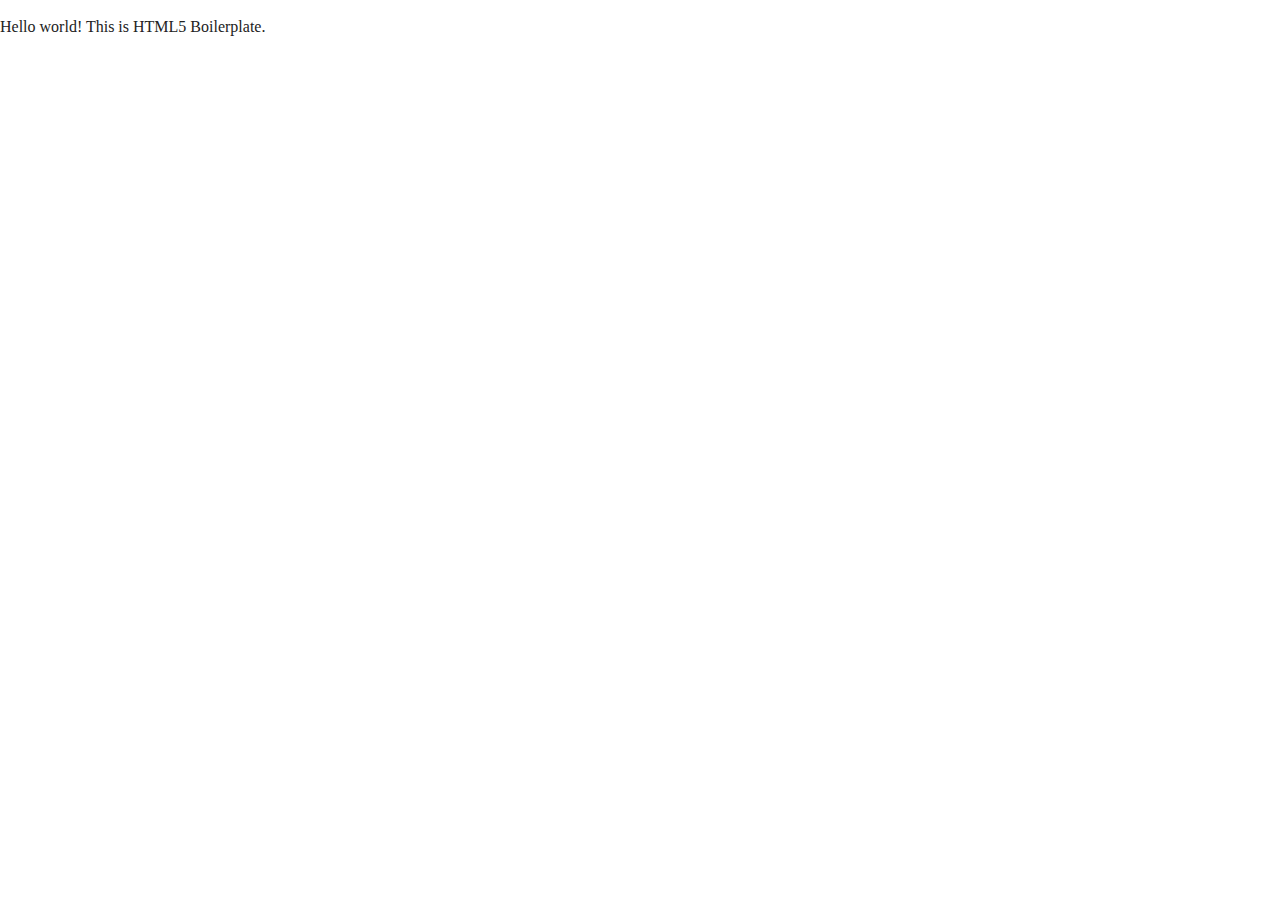
==== about/index.html @ 9012d875 "mobile/unplugged-homepage-mobile.psd" ====
<!doctype html>
<html class="no-js" lang="">

<head>
  <meta charset="utf-8">
  <title></title>
  <meta name="description" content="">
  <meta name="viewport" content="width=device-width, initial-scale=1">

  <meta property="og:title" content="">
  <meta property="og:type" content="">
  <meta property="og:url" content="">
  <meta property="og:image" content="">

  <link rel="manifest" href="../site.webmanifest">
  <link rel="apple-touch-icon" href="../icon.png">
  <!-- Place favicon.ico in the root directory -->

  <link rel="stylesheet" href="../css/normalize.css">
  <link rel="stylesheet" href="../css/main.css">

  <meta name="theme-color" content="#fafafa">
</head>

<body>

  <!-- Add your site or application content here -->
  <p>Hello world! This is HTML5 Boilerplate.</p>
  <script src="../js/vendor/modernizr-3.11.2.min.js"></script>
  <script src="https://code.jquery.com/jquery-3.3.1.min.js" integrity="sha256-FgpCb/KJQlLNfOu91ta32o/NMZxltwRo8QtmkMRdAu8=" crossorigin="anonymous"></script>
  <script src="../js/plugins.js"></script>
  <script src="../js/main.js"></script>

  <!-- Google Analytics: change UA-XXXXX-Y to be your site's ID. -->
  <script>
    window.ga = function () { ga.q.push(arguments) }; ga.q = []; ga.l = +new Date;
    ga('create', 'UA-XXXXX-Y', 'auto'); ga('set', 'anonymizeIp', true); ga('set', 'transport', 'beacon'); ga('send', 'pageview')
  </script>
  <script src="https://www.google-analytics.com/analytics.js" async></script>
</body>

</html>
---- css/main.css ----
/*! HTML5 Boilerplate v8.0.0 | MIT License | https://html5boilerplate.com/ */

/* main.css 2.1.0 | MIT License | https://github.com/h5bp/main.css#readme */
/*
 * What follows is the result of much research on cross-browser styling.
 * Credit left inline and big thanks to Nicolas Gallagher, Jonathan Neal,
 * Kroc Camen, and the H5BP dev community and team.
 */

/* ==========================================================================
   Base styles: opinionated defaults
   ========================================================================== */

html {
  color: #222;
  font-size: 1em;
  line-height: 1.4;
}

/*
 * Remove text-shadow in selection highlight:
 * https://twitter.com/miketaylr/status/12228805301
 *
 * Vendor-prefixed and regular ::selection selectors cannot be combined:
 * https://stackoverflow.com/a/16982510/7133471
 *
 * Customize the background color to match your design.
 */

::-moz-selection {
  background: #b3d4fc;
  text-shadow: none;
}

::selection {
  background: #b3d4fc;
  text-shadow: none;
}

/*
 * A better looking default horizontal rule
 */

hr {
  display: block;
  height: 1px;
  border: 0;
  border-top: 1px solid #ccc;
  margin: 1em 0;
  padding: 0;
}

/*
 * Remove the gap between audio, canvas, iframes,
 * images, videos and the bottom of their containers:
 * https://github.com/h5bp/html5-boilerplate/issues/440
 */

audio,
canvas,
iframe,
img,
svg,
video {
  vertical-align: middle;
}

/*
 * Remove default fieldset styles.
 */

fieldset {
  border: 0;
  margin: 0;
  padding: 0;
}

/*
 * Allow only vertical resizing of textareas.
 */

textarea {
  resize: vertical;
}

/* ==========================================================================
   Author's custom styles
   ========================================================================== */

/* ==========================================================================
   Helper classes
   ========================================================================== */

/*
 * Hide visually and from screen readers
 */

.hidden,
[hidden] {
  display: none !important;
}

/*
 * Hide only visually, but have it available for screen readers:
 * https://snook.ca/archives/html_and_css/hiding-content-for-accessibility
 *
 * 1. For long content, line feeds are not interpreted as spaces and small width
 *    causes content to wrap 1 word per line:
 *    https://medium.com/@jessebeach/beware-smushed-off-screen-accessible-text-5952a4c2cbfe
 */

.sr-only {
  border: 0;
  clip: rect(0, 0, 0, 0);
  height: 1px;
  margin: -1px;
  overflow: hidden;
  padding: 0;
  position: absolute;
  white-space: nowrap;
  width: 1px;
  /* 1 */
}

/*
 * Extends the .sr-only class to allow the element
 * to be focusable when navigated to via the keyboard:
 * https://www.drupal.org/node/897638
 */

.sr-only.focusable:active,
.sr-only.focusable:focus {
  clip: auto;
  height: auto;
  margin: 0;
  overflow: visible;
  position: static;
  white-space: inherit;
  width: auto;
}

/*
 * Hide visually and from screen readers, but maintain layout
 */

.invisible {
  visibility: hidden;
}

/*
 * Clearfix: contain floats
 *
 * For modern browsers
 * 1. The space content is one way to avoid an Opera bug when the
 *    `contenteditable` attribute is included anywhere else in the document.
 *    Otherwise it causes space to appear at the top and bottom of elements
 *    that receive the `clearfix` class.
 * 2. The use of `table` rather than `block` is only necessary if using
 *    `:before` to contain the top-margins of child elements.
 */

.clearfix::before,
.clearfix::after {
  content: " ";
  display: table;
}

.clearfix::after {
  clear: both;
}

/* ==========================================================================
   EXAMPLE Media Queries for Responsive Design.
   These examples override the primary ('mobile first') styles.
   Modify as content requires.
   ========================================================================== */

@media only screen and (min-width: 35em) {
  /* Style adjustments for viewports that meet the condition */
}

@media print,
  (-webkit-min-device-pixel-ratio: 1.25),
  (min-resolution: 1.25dppx),
  (min-resolution: 120dpi) {
  /* Style adjustments for high resolution devices */
}

/* ==========================================================================
   Print styles.
   Inlined to avoid the additional HTTP request:
   https://www.phpied.com/delay-loading-your-print-css/
   ========================================================================== */

@media print {
  *,
  *::before,
  *::after {
    background: #fff !important;
    color: #000 !important;
    /* Black prints faster */
    box-shadow: none !important;
    text-shadow: none !important;
  }

  a,
  a:visited {
    text-decoration: underline;
  }

  a[href]::after {
    content: " (" attr(href) ")";
  }

  abbr[title]::after {
    content: " (" attr(title) ")";
  }

  /*
   * Don't show links that are fragment identifiers,
   * or use the `javascript:` pseudo protocol
   */
  a[href^="#"]::after,
  a[href^="javascript:"]::after {
    content: "";
  }

  pre {
    white-space: pre-wrap !important;
  }

  pre,
  blockquote {
    border: 1px solid #999;
    page-break-inside: avoid;
  }

  /*
   * Printing Tables:
   * https://web.archive.org/web/20180815150934/http://css-discuss.incutio.com/wiki/Printing_Tables
   */
  thead {
    display: table-header-group;
  }

  tr,
  img {
    page-break-inside: avoid;
  }

  p,
  h2,
  h3 {
    orphans: 3;
    widows: 3;
  }

  h2,
  h3 {
    page-break-after: avoid;
  }
}
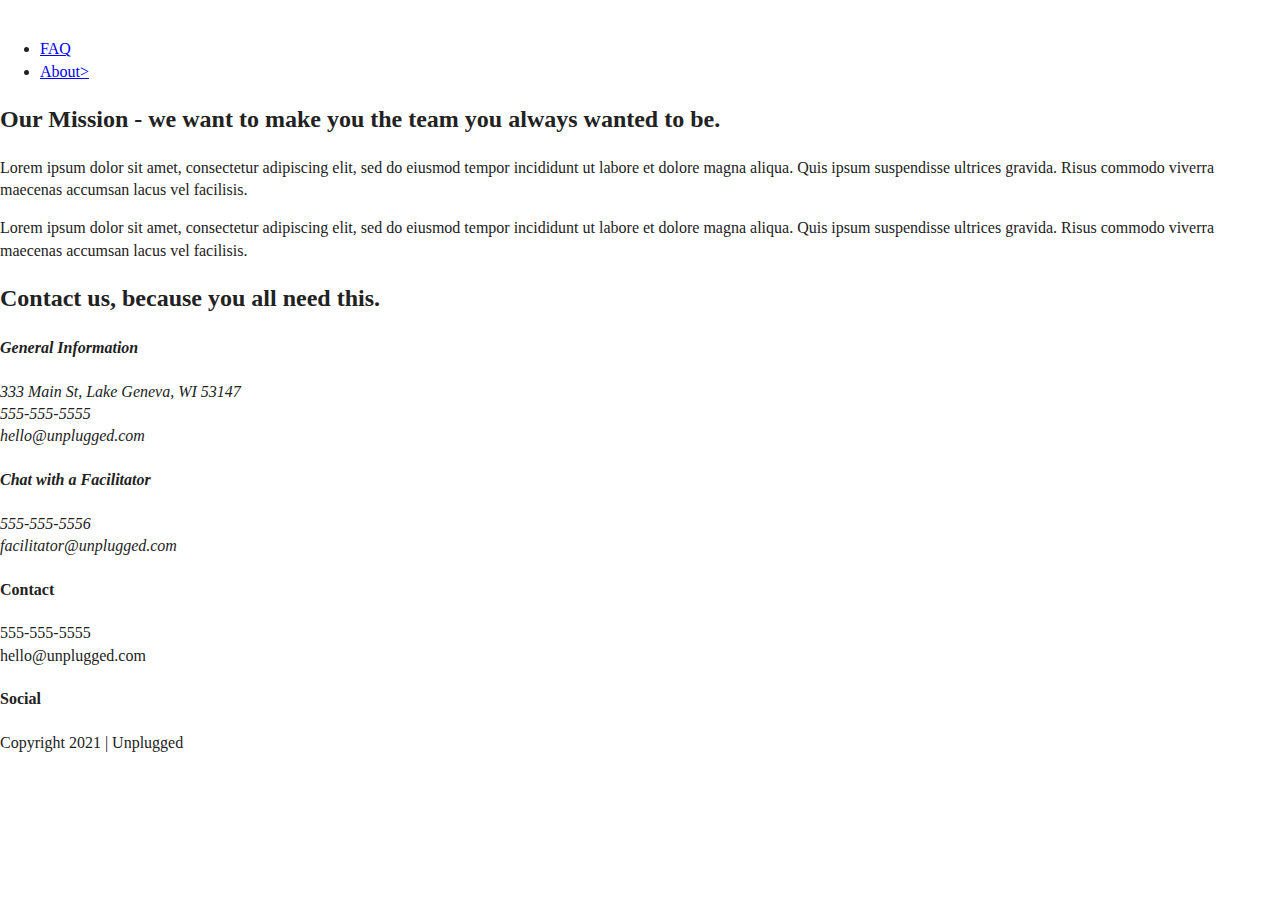
==== commit fdac01d3: "modiifed about/index.html" ====
--- a/about/index.html
+++ b/about/index.html
@@ -21,11 +21,110 @@
 
   <meta name="theme-color" content="#fafafa">
 </head>
-
 <body>
 
+<header>
+  <div class="content wrapper">
+    <a href="#">
+      <img src="" atl="unplugged logo"></a>
+    <div class="header-divider"></div>
+    <div>
+    <nav>
+      <ul>
+        <li><a href="../faq/index.html" target="_blank">FAQ</a></li>
+        <li><a href="../index.html" target="_blank">About></a></li>
+      </ul>
+    </nav> 
+  </div>
+</header>
+<main>
+  <section class="mission">
+    <div class="content-wrapper">
+      <h2>Our Mission - we want to make you the team you always wanted to be.</h2>
+      <div class="mission-content">
+        <p>
+          Lorem ipsum dolor sit amet, consectetur adipiscing elit, sed do eiusmod tempor incididunt ut labore et
+          dolore magna aliqua. Quis ipsum suspendisse ultrices gravida. Risus commodo viverra maecenas accumsan lacus
+          vel facilisis.
+        </p>
+        <p>
+          Lorem ipsum dolor sit amet, consectetur adipiscing elit, sed do eiusmod tempor incididunt ut labore et
+          dolore magna aliqua. Quis ipsum suspendisse ultrices gravida. Risus commodo viverra maecenas accumsan lacus
+          vel facilisis.
+        </p>
+      </div>
+    </div> <!-- mission content wrapper ends -->
+  </section> 
+
+<aside>
+  <section class="map">
+    <figure>
+    </figure>
+  </section>
+  <section class="contact-section">
+    <div class="content-wrapper">
+      <h2>Contact us, because you all need this.</h2>
+      <address class="contact-content">
+        <div>
+          <h4>General Information</h4>
+          <p>
+            333 Main St, Lake Geneva, WI 53147<br>
+            555-555-5555<br>
+            hello@unplugged.com
+          </p>
+        </div>
+        <div>
+          <h4>Chat with a Facilitator</h4>
+          <p>
+            555-555-5556<br>
+            facilitator@unplugged.com
+          </p>
+        </div>
+      </address> <!-- contact-content div ends -->
+    </div> <!-- contact content wrapper ends -->
+  </section>
+</main> <!-- main wrapper -->
+
+<footer>
+  
+  <div class="footer-content">
+      <div class="contact">
+        <h4>Contact</h4>
+        <p>555-555-5555<br>
+        hello@unplugged.com
+      </p>
+      </address>
+      
+      <div class="social">
+        <h4>Social</h4>
+        <div class="social-icons">
+          <p>
+            <a href="https://www.facebook.com/skillcrush" target="_blank"></a>
+          </p>
+          <p>
+            <a href="https://www.twitter.com/skillcrush" target="_blank"></a>
+          </p>
+          <p>
+            <a href="https://www.instagram.com/skillcrush" target="_blank"></a>
+          </p>
+
+        </div>
+          </div>
+        </div>
+      </div>
+          <div class="copyright">
+            <p>Copyright 2021 | Unplugged</p>
+            </div>
+           </footer>
+
+
+
+  <!-- Add your site or application content here>
+  
+  
+  
+
   <!-- Add your site or application content here -->
-  <p>Hello world! This is HTML5 Boilerplate.</p>
   <script src="../js/vendor/modernizr-3.11.2.min.js"></script>
   <script src="https://code.jquery.com/jquery-3.3.1.min.js" integrity="sha256-FgpCb/KJQlLNfOu91ta32o/NMZxltwRo8QtmkMRdAu8=" crossorigin="anonymous"></script>
   <script src="../js/plugins.js"></script>
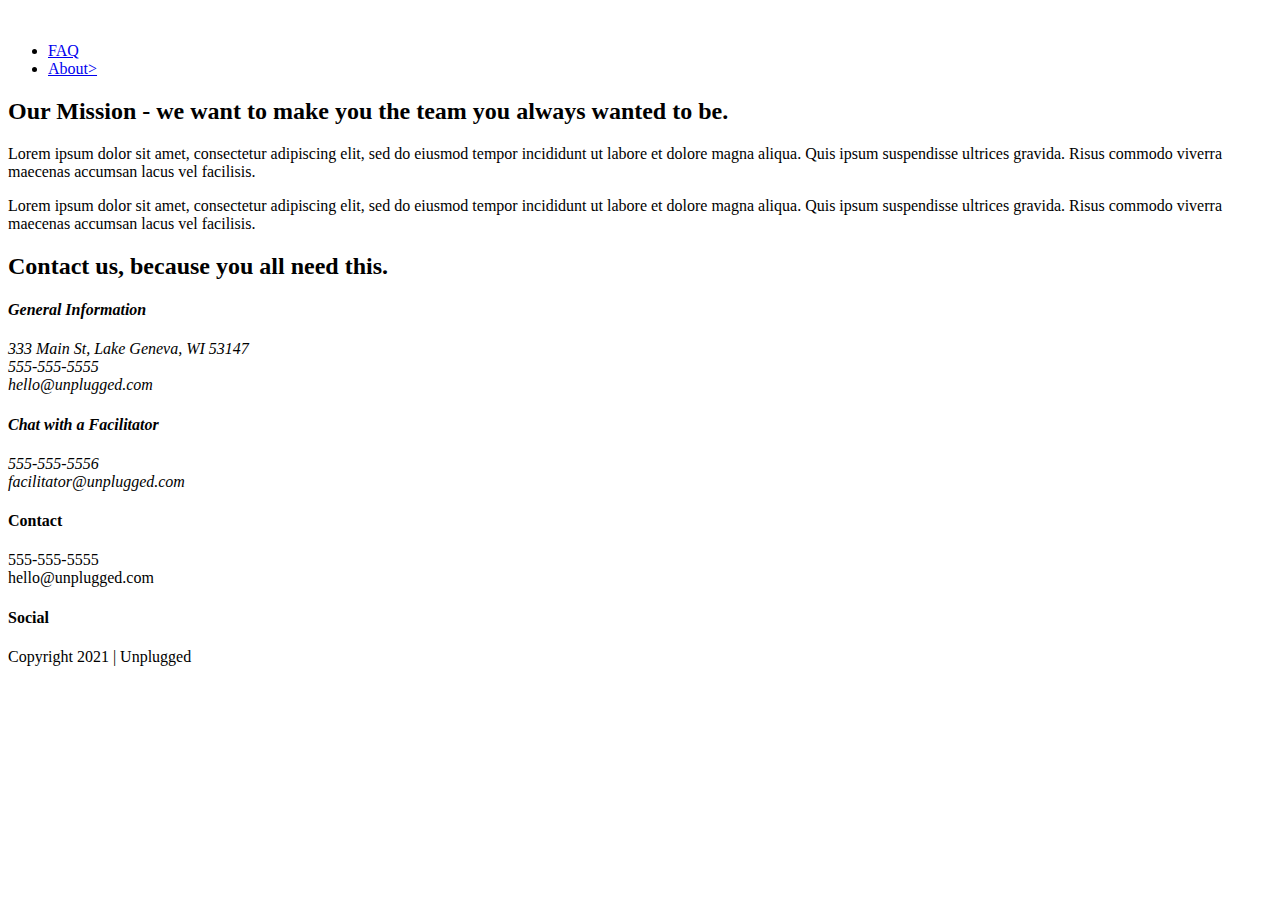
==== commit efa8ff48: "modified index.html" ====
--- a/about/index.html
+++ b/about/index.html
@@ -16,8 +16,9 @@
   <link rel="apple-touch-icon" href="../icon.png">
   <!-- Place favicon.ico in the root directory -->
 
-  <link rel="stylesheet" href="../css/normalize.css">
-  <link rel="stylesheet" href="../css/main.css">
+  <link rel="stylesheet" href="../css/normalize.css" type="css/normalize.css" text="css/normalize.css" >
+  <link rel="stylesheet" href="../css/main.css" type="css/main.css" text="css/main.css">
+  <link href="https://fonts.googleapis.com/css?family=Open+Sans:400,700|Poppins:500,700" rel="stylesheet">
 
   <meta name="theme-color" content="#fafafa">
 </head>
--- a/css/main.css
+++ b/css/main.css
@@ -86,6 +86,245 @@
 /* ==========================================================================
    Author's custom styles
    ========================================================================== */
+*/
+/* General Styles */
+
+html {
+  font-size: 16px;
+}
+   
+body {
+  font-family: 'Open Sans', sans-serif;
+  font-size: 1em;
+  text-align: left;
+} 
+   
+ul,
+ol {
+  list-style-type: none;
+} 
+  
+a {
+  color: #e2e3ed;
+  text-decoration: none;
+}
+
+h2 {
+  font-family: 'Poppins', sans-serif;
+  font-size: 1.875;
+}
+  
+h3,
+h4 {
+  font-family: 'Poppins', sans-serif;
+  font-size: 1.25em;
+  margin: 20px 0;
+}
+
+p {
+  font-size: .875;
+  line-height: 1.285em;
+}
+
+img {
+
+}
+
+figure {
+
+}
+
+address {
+  font-style: normal;
+}
+
+.content-wrapper {
+    width: 90%;
+    margin: 50px 0;
+  }
+
+/*=============Base Header-footer styles===================================*/
+
+  header,
+  footer {
+    display: flex;
+    justify-content: center;
+    align-items: center;
+    flex-flow: row wrap;
+}
+
+header {
+  padding: 15px 0;
+}
+
+header .content-wrapper {
+   display: flex;
+   justify-content: center;
+   align-items: center;
+   flex-flow: row wrap;
+   width: 55%;
+   margin: 0;
+}
+.header-divider {
+  width: 100%;
+  height: 1px;
+  margin: 10px 0 20px 0;
+}
+
+header nav {
+  display: flex;
+  justify-content: space-around;
+  align-items: center;
+  flex-flow: row wrap;
+  width: 60%;
+}
+header nav ul {
+  display: flex;
+  justify-content: space-around;
+  width: 100%;
+}
+
+footer {
+  flex-direction: column;
+}
+
+footer p {
+  margin: 0;
+}
+
+footer .content-wrapper {
+  width: 55%;
+  margin: 50px 0;
+}
+
+footer .contact {
+  margin-bottom: 50px;
+}
+
+footer .social-icons {
+  display: flex;
+  justify-content: space-around;
+  align-items: center;
+}
+
+footer .social-icons p {
+  display: flex;
+  justify-content: space-around;
+  align-items: center;
+}
+footer .copyright {
+  margin: 20px 0;
+}
+
+
+/*================Mobile Style Homepage======================================*/
+
+.hero-area {
+  display: flex;
+  justify-content: center;
+  flex-flow: row wrap;
+}
+
+/*Aside*/
+
+aside {
+  display: flex;
+  justify-content: center;
+  align-items: center;
+  flex-flow: row wrap;
+}
+/* Features */
+
+.features {
+  display: flex;
+  justify-content: center;
+  flex-flow: row wrap;
+}
+
+.features h2 {
+  margin-bottom: 60px;
+}
+
+.features article {
+  width: 63%;
+  margin: 30px 0;
+}
+
+.features .features-items {
+  display: flex;
+  justify-content: center;
+  flex-flow: row wrap;
+}
+
+.features p {
+  margin: 0;
+}
+
+/* Reviews */
+
+.reviews {
+  display: flex;
+  justify-content: center;
+  flex-flow: row wrap;
+}
+
+.reviews h2 {
+  margin-bottom: 40px;
+}
+
+.reviews h3 {
+  width: 55%;
+  margin: 20px 0;
+}
+
+/* ==========================================================================
+   About Page
+   ========================================================================== */
+
+.mission {
+  display: flex;
+  justify-content: center;
+  align-items: center;
+  flex-flow: row wrap;
+}
+
+.contact-section {
+  display: flex;
+  justify-content: center;
+  align-items: center;
+  flex-flow: row wrap;
+}
+
+.contact-content p {
+  margin: 0;
+}
+
+/* ==========================================================================
+   FAQ Page
+   ========================================================================== */
+
+.faq {
+  display: flex;
+  justify-content: center;
+  align-items: center;
+  flex-flow: row wrap;
+}
+
+.faq .content-wrapper {
+  margin: 50px 0 0 0;
+  display: flex;
+  justify-content: center;
+  align-items: center;
+  flex-flow: row wrap;
+}
+
+.faq h2 {
+  margin-bottom: 40px;
+}
+
+.faq-content {
+  margin-bottom: 50px;
+}
 
 /* ==========================================================================
    Helper classes
@@ -175,9 +414,194 @@
    Modify as content requires.
    ========================================================================== */
 
-@media only screen and (min-width: 35em) {
-  /* Style adjustments for viewports that meet the condition */
-}
+@media only screen and (min-width: 768px) {
+  /* Tablet styles here */
+}
+
+ /* General styles */
+ .content-wrapper {
+  max-width: 640px;
+  margin: 100px 0;
+}
+
+/* Header */
+header {
+  justify-content: space-around;
+  padding: 33px 0;
+}
+
+header .content-wrapper {
+  width: 100%;
+  justify-content: space-between;
+}
+
+header nav {
+  width: 20%;
+}
+
+header nav ul {
+  justify-content: space-between;
+}
+
+.header-divider {
+  display: none;
+}
+/* Hero Area */
+
+/* Aside */
+aside .content-wrapper {
+  margin: 50px 0;
+  display: flex;
+  justify-content: space-between;
+  flex-flow: row wrap;
+}
+
+aside .content-wrapper .form-description,
+aside .content-wrapper .form {
+  width: 40%;
+  margin: 0;
+}
+
+/* Features */
+.features article {
+  display: flex;
+  justify-content: center;
+  align-items: center;
+  flex-flow: column wrap;
+  flex-basis: 50%;
+}
+
+.features .features-item-description {
+  width: 50%;
+}
+
+/* Reviews */
+.reviews article {
+  display: flex;
+  justify-content: space-between;
+}
+
+.reviews article div {
+  width: 49%;
+}
+
+/* Footer */
+footer .content-wrapper {
+  width: 65%;
+  margin: 100px 0;
+}
+
+.footer-content {
+  display: flex;
+  justify-content: space-between;
+  align-items: center;
+}
+
+footer .contact {
+  margin-bottom: 0;
+}
+
+footer .copyright {
+  width: 100%;
+}
+
+/* ==========================================================================
+ About Page
+ ========================================================================== */
+
+.mission-content {
+  display: flex;
+  justify-content: space-between;
+  align-items: center;
+  padding-top: 20px
+}
+
+.mission-content p {
+  width: 45%;
+}
+
+.contact-section .content-wrapper h2 {
+  width: 80%;
+}
+
+.contact-content {
+  display: flex;
+  justify-content: space-between;
+  align-items: flex-start;
+}
+
+/* ==========================================================================
+ FAQ Page
+ ========================================================================== */
+
+.faq .content-wrapper {
+  justify-content: space-between;
+}
+
+.faq-content {
+  flex-basis: 45%;
+}
+
+.faq h2 {
+  width: 100%;
+}
+
+@media only screen and ( min-width: 1200px) {
+  /*Desktop styles here*/
+}
+.content-wrapper {
+  max-width: 960px;
+}
+
+/* Hero */
+.hero-area h1 {
+  width: 60%;
+}
+
+/* Aside */
+aside .content-wrapper {
+  justify-content: space-around;
+}
+
+aside .content-wrapper .form-description,
+aside .content-wrapper .form {
+  width: 30%;
+}
+
+/* Features */
+
+.features h2 {
+  width: 90%;
+}
+
+.features article {
+  flex-basis: 33%;
+}
+
+/* Reviews */
+.reviews article div {
+  width: 42%;
+}
+
+/* ==========================================================================
+About Page
+========================================================================== */
+
+.mission h2,
+.contact-section .content-wrapper h2 {
+    width: 95%;
+}
+
+/* ==========================================================================
+FAQ Page
+========================================================================== */
+.faq h2 {
+  width: 100%;
+}
+
+
+
+
 
 @media print,
   (-webkit-min-device-pixel-ratio: 1.25),
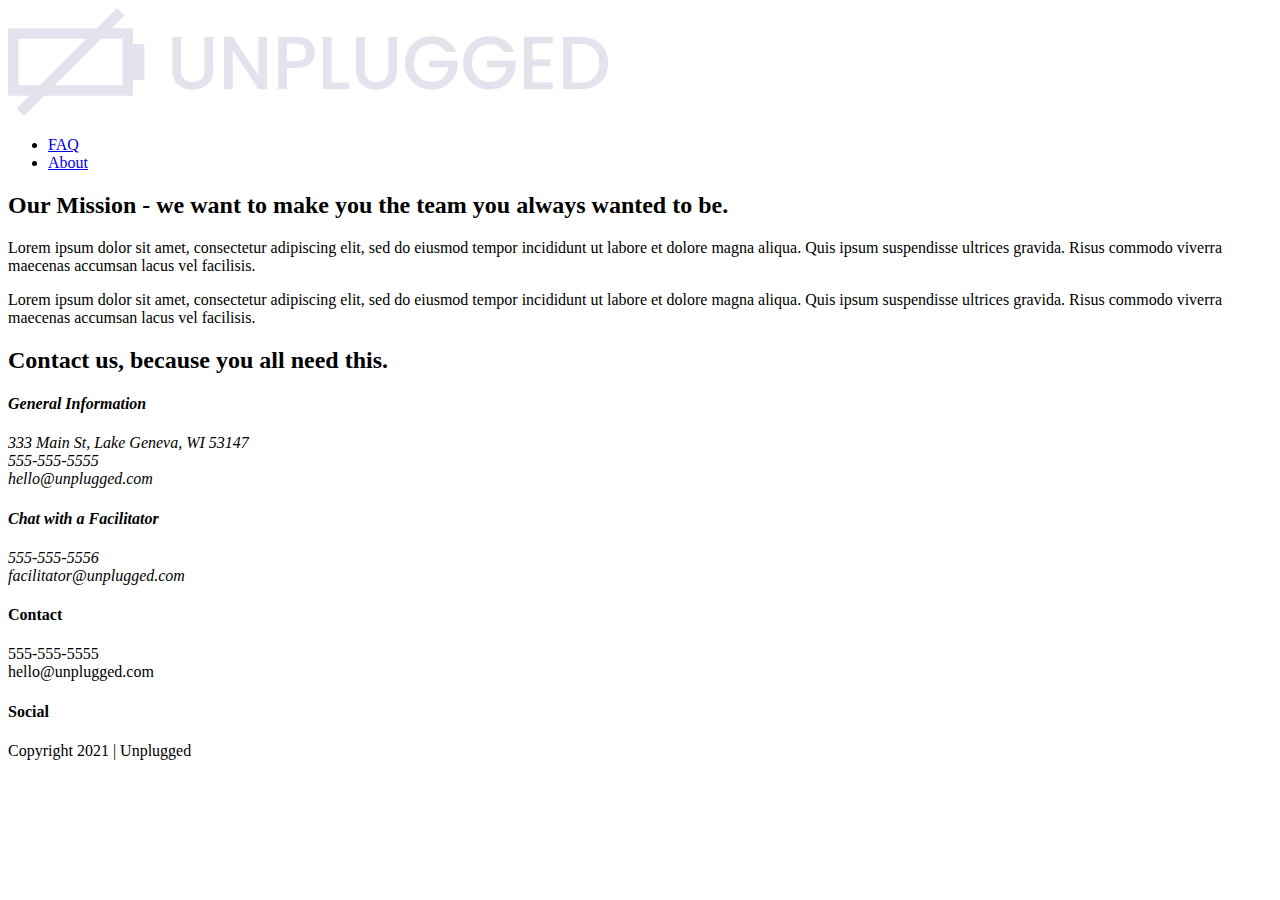
==== commit 72b646f6: "modified aobut/index.html" ====
--- a/about/index.html
+++ b/about/index.html
@@ -3,22 +3,17 @@
 
 <head>
   <meta charset="utf-8">
-  <title></title>
+  <title>Unplugged Retreat | About</title>
   <meta name="description" content="">
   <meta name="viewport" content="width=device-width, initial-scale=1">
 
-  <meta property="og:title" content="">
-  <meta property="og:type" content="">
-  <meta property="og:url" content="">
-  <meta property="og:image" content="">
-
+ 
   <link rel="manifest" href="../site.webmanifest">
   <link rel="apple-touch-icon" href="../icon.png">
   <!-- Place favicon.ico in the root directory -->
-
-  <link rel="stylesheet" href="../css/normalize.css" type="css/normalize.css" text="css/normalize.css" >
-  <link rel="stylesheet" href="../css/main.css" type="css/main.css" text="css/main.css">
   <link href="https://fonts.googleapis.com/css?family=Open+Sans:400,700|Poppins:500,700" rel="stylesheet">
+  <link href="../css/normalize.css">
+  <link href="../css/main.css">
 
   <meta name="theme-color" content="#fafafa">
 </head>
@@ -26,14 +21,14 @@
 
 <header>
   <div class="content wrapper">
-    <a href="#">
-      <img src="" atl="unplugged logo"></a>
+    <a href="../index.html">
+      <img src="../Assets/unpluggedlogo.png" atl="unplugged logo"></a>
     <div class="header-divider"></div>
     <div>
     <nav>
       <ul>
         <li><a href="../faq/index.html" target="_blank">FAQ</a></li>
-        <li><a href="../index.html" target="_blank">About></a></li>
+        <li><a href="../index.html" target="_blank">About</a></li>
       </ul>
     </nav> 
   </div>
--- a/css/main.css
+++ b/css/main.css
@@ -97,6 +97,7 @@
   font-family: 'Open Sans', sans-serif;
   font-size: 1em;
   text-align: left;
+  color:#e2e3ed;
 } 
    
 ul,
@@ -112,13 +113,15 @@
 h2 {
   font-family: 'Poppins', sans-serif;
   font-size: 1.875;
+  font-weight: 500;
 }
   
 h3,
 h4 {
   font-family: 'Poppins', sans-serif;
-  font-size: 1.25em;
+  font-size: 1.125em;
   margin: 20px 0;
+  font-weight: 500;
 }
 
 p {
@@ -127,11 +130,11 @@
 }
 
 img {
-
+  width: 100%;
 }
 
 figure {
-
+  margin: 0;
 }
 
 address {
@@ -147,6 +150,7 @@
 
   header,
   footer {
+    background-color: #202322;
     display: flex;
     justify-content: center;
     align-items: center;
@@ -158,17 +162,25 @@
 }
 
 header .content-wrapper {
+   margin: 0;
    display: flex;
    justify-content: center;
    align-items: center;
    flex-flow: row wrap;
-   width: 55%;
-   margin: 0;
-}
+}
+header figure {
+  width: 60%;
+  display: flex;
+  justify-content: center;
+  align-items: center;
+  flex-flow: row wrap;
+}
+
 .header-divider {
   width: 100%;
   height: 1px;
   margin: 10px 0 20px 0;
+  background: #3a3a3a; 
 }
 
 header nav {
@@ -177,15 +189,24 @@
   align-items: center;
   flex-flow: row wrap;
   width: 60%;
-}
+  font-size: 1.125em;
+  font-weight: 700;
+  text-transform: uppercase;
+}
+
 header nav ul {
   display: flex;
   justify-content: space-around;
   width: 100%;
 }
 
+header nav ul li {
+  font-size: 1.125em;
+}
+
 footer {
   flex-direction: column;
+  text-align: center;
 }
 
 footer p {
@@ -216,26 +237,67 @@
   margin: 20px 0;
 }
 
-
 /*================Mobile Style Homepage======================================*/
 
 .hero-area {
-  display: flex;
-  justify-content: center;
-  flex-flow: row wrap;
+  background-image: url(../Assets/jake-melara-30679-unsplash.jpg);
+  background-size: cover;
+  background-position: center;
+  min-height: 500px;
+  display: flex;
+  justify-content: center;
+  flex-flow: row wrap;
+}
+
+.hero-area h1 {
+  font-size: 2.25em;
+  font-family: 'Poppins', Helvetica, Arial, sans-serif;
+  font-weight: 500; 
+  line-height: 1.2; 
 }
 
 /*Aside*/
 
 aside {
-  display: flex;
-  justify-content: center;
-  align-items: center;
-  flex-flow: row wrap;
+  background-color: #527158;
+  display: flex;
+  justify-content: center;
+  align-items: center;
+  flex-flow: row wrap;
+}
+
+aside .form {
+  margin-top: 30px;
+}
+ 
+input[type=text] {
+  box-sizing: border-box;
+  width: 100%;
+  color: #2a423a;
+  font-style: italic;
+  padding: 1em;
+}
+ 
+input[type=button] {
+  width: 100%;
+  padding: 20px 0;
+  margin-top: 20px;
+  background-color: #2a423a;
+  font-family: 'Poppins', Helvetica, Arial, sans-serif;
+  font-weight: 500;
+  font-size: 1.125em;
+  color: #e2e3ed;
+  border: none;
+  text-align: center;
+  text-transform: uppercase;
 }
 /* Features */
 
+
 .features {
+  background-image: url(../Assets/rawpixel-800820-unsplash1.jpg);
+  background-position: center;
+  background-size: cover;
   display: flex;
   justify-content: center;
   flex-flow: row wrap;
@@ -254,15 +316,18 @@
   display: flex;
   justify-content: center;
   flex-flow: row wrap;
+  align-items: center;
 }
 
 .features p {
   margin: 0;
+  text-align: center;
 }
 
 /* Reviews */
 
 .reviews {
+  background-color: #2a423a;
   display: flex;
   justify-content: center;
   flex-flow: row wrap;
@@ -270,6 +335,7 @@
 
 .reviews h2 {
   margin-bottom: 40px;
+  line-height: 1;
 }
 
 .reviews h3 {
@@ -282,6 +348,7 @@
    ========================================================================== */
 
 .mission {
+  background-color: #527158;
   display: flex;
   justify-content: center;
   align-items: center;
@@ -289,6 +356,7 @@
 }
 
 .contact-section {
+  background-color: #2a423a;
   display: flex;
   justify-content: center;
   align-items: center;
@@ -304,6 +372,7 @@
    ========================================================================== */
 
 .faq {
+  background-color: #527158;
   display: flex;
   justify-content: center;
   align-items: center;
@@ -320,10 +389,15 @@
 
 .faq h2 {
   margin-bottom: 40px;
+  line-height: 1em;
 }
 
 .faq-content {
   margin-bottom: 50px;
+}
+
+.faq-content h4 {
+  line-height: 1.333;
 }
 
 /* ==========================================================================
@@ -401,7 +475,9 @@
 .clearfix::before,
 .clearfix::after {
   content: " ";
+  /* 1 */
   display: table;
+  /* 2 */
 }
 
 .clearfix::after {
@@ -424,7 +500,18 @@
   margin: 100px 0;
 }
 
+h2 {
+  font-size: 2.25em;
+  line-height: 1.333;
+}
+
+h3 {
+    font-size: 1.5em;
+    line-height: 1.25;
+}
+
 /* Header */
+
 header {
   justify-content: space-around;
   padding: 33px 0;
@@ -434,6 +521,10 @@
   width: 100%;
   justify-content: space-between;
 }
+ 
+header figure {
+  width: 30%;
+}
 
 header nav {
   width: 20%;
@@ -447,6 +538,16 @@
   display: none;
 }
 /* Hero Area */
+
+.hero-area {
+  min-height: 600px;
+}
+
+.hero-area h1 {
+  font-size: 3em;
+  line-height: 1;
+  margin: 0;
+}
 
 /* Aside */
 aside .content-wrapper {
@@ -463,6 +564,11 @@
 }
 
 /* Features */
+
+.features h2 {
+  margin-bottom: 20px;
+}
+
 .features article {
   display: flex;
   justify-content: center;
@@ -472,17 +578,28 @@
 }
 
 .features .features-item-description {
-  width: 50%;
+  width: 62%;
 }
 
 /* Reviews */
+
 .reviews article {
   display: flex;
   justify-content: space-between;
 }
 
+.reviews h2 {
+  width: 85%;
+}
+
+.reviews article figure,
 .reviews article div {
-  width: 49%;
+   width: 49%;
+}
+
+.reviews h3 {
+  width: 75%;
+  margin: 0;
 }
 
 /* Footer */
@@ -491,15 +608,24 @@
   margin: 100px 0;
 }
 
-.footer-content {
+.footer .footer-content {
   display: flex;
   justify-content: space-between;
   align-items: center;
+  flex-flow: row;
 }
 
 footer .contact {
   margin-bottom: 0;
 }
+footer h4 {
+  font-size: 1.5em;
+  margin-bottom: 40px;
+}
+
+footer p {
+    line-height: 1.285;
+}
 
 footer .copyright {
   width: 100%;
@@ -530,6 +656,10 @@
   align-items: flex-start;
 }
 
+.contact-content h4 {
+  font-size: 1.5em;
+}
+
 /* ==========================================================================
  FAQ Page
  ========================================================================== */
@@ -546,16 +676,41 @@
   width: 100%;
 }
 
+.faq h4,
+.faq p {
+    font-size: .875em;
+    line-height: 1.125;
+}
+
 @media only screen and ( min-width: 1200px) {
   /*Desktop styles here*/
 }
+header {
+  padding: 15px 0;
+}
+
 .content-wrapper {
   max-width: 960px;
 }
 
+h2 {
+  font-size: 2.25em;
+}
+
+h3,
+h4 {
+    font-size: 1.875em;
+}
+
+p {
+    font-size: 1.125em;
+    line-height: 1.333;
+}
+
 /* Hero */
 .hero-area h1 {
-  width: 60%;
+  width: 80%;
+  font-size: 3.75em;
 }
 
 /* Aside */
@@ -568,6 +723,10 @@
   width: 30%;
 }
 
+.form-description p {
+  font-size: 1.125em;
+}
+
 /* Features */
 
 .features h2 {
@@ -583,6 +742,15 @@
   width: 42%;
 }
 
+.reviews h2 {
+  padding-bottom: 50px;
+}
+
+footer h4 {
+  font-size: 1.875em;
+}
+
+
 /* ==========================================================================
 About Page
 ========================================================================== */
@@ -590,6 +758,11 @@
 .mission h2,
 .contact-section .content-wrapper h2 {
     width: 95%;
+    font-size: 3em;
+}
+
+.contact-content h4 {
+  font-size: 1.875em;
 }
 
 /* ==========================================================================
@@ -597,11 +770,14 @@
 ========================================================================== */
 .faq h2 {
   width: 100%;
-}
-
-
-
-
+  font-size: 3em;
+}
+
+.faq h4,
+.faq p {
+    font-size: 1.125em;
+    line-height: 1;
+}
 
 @media print,
   (-webkit-min-device-pixel-ratio: 1.25),
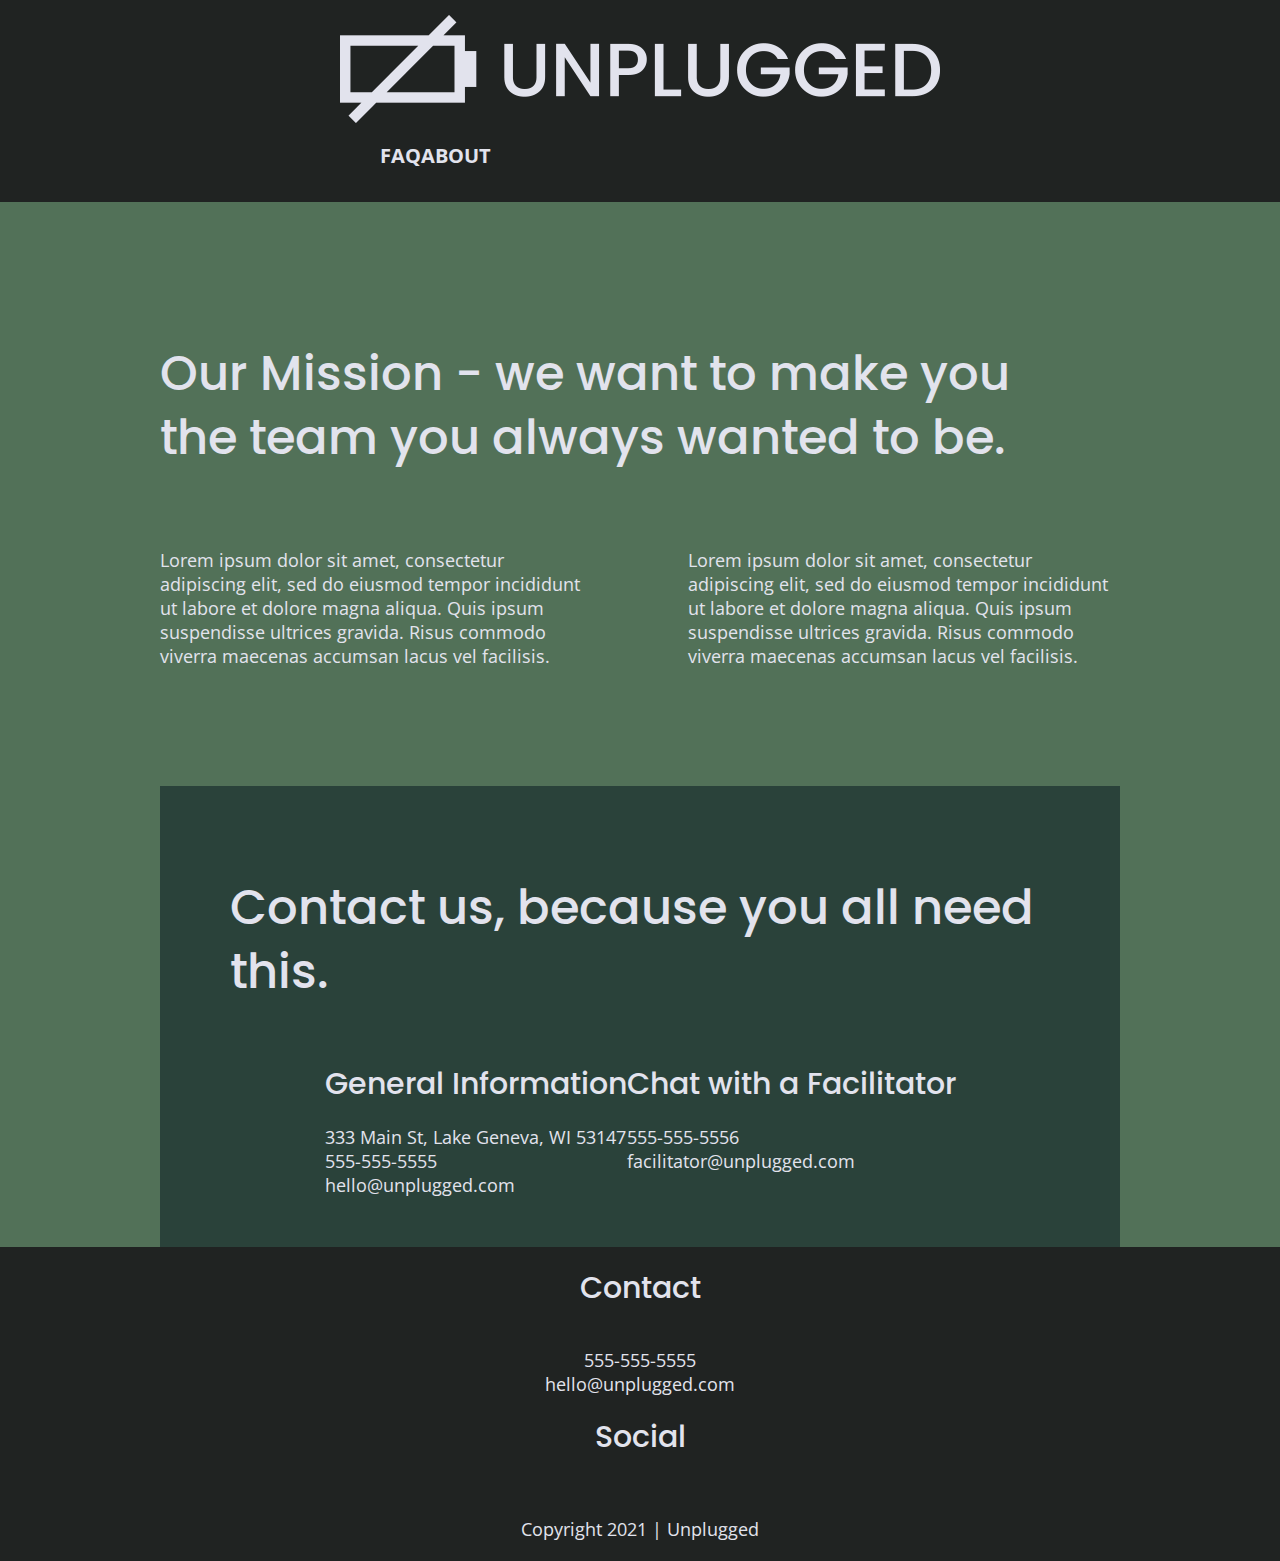
==== commit dc789865: "css/main.css" ====
--- a/about/index.html
+++ b/about/index.html
@@ -12,11 +12,10 @@
   <link rel="apple-touch-icon" href="../icon.png">
   <!-- Place favicon.ico in the root directory -->
   <link href="https://fonts.googleapis.com/css?family=Open+Sans:400,700|Poppins:500,700" rel="stylesheet">
-  <link href="../css/normalize.css">
-  <link href="../css/main.css">
+  <link rel="stylesheet" href="../css/normalize.css">
+  <link rel="stylesheet" href="../css/main.css">
+</head>
 
-  <meta name="theme-color" content="#fafafa">
-</head>
 <body>
 
 <header>
@@ -28,7 +27,7 @@
     <nav>
       <ul>
         <li><a href="../faq/index.html" target="_blank">FAQ</a></li>
-        <li><a href="../index.html" target="_blank">About</a></li>
+        <li><a href="../index.html" >About</a></li>
       </ul>
     </nav> 
   </div>
@@ -55,6 +54,7 @@
 <aside>
   <section class="map">
     <figure>
+      <iframe src="https://www.google.com/maps/embed?pb=!1m18!1m12!1m3!1d2937.0859628808826!2d-88.42648038503114!3d42.59591962816728!2m3!1f0!2f0!3f0!3m2!1i1024!2i768!4f13.1!3m3!1m2!1s0x88058bbef1e33f19%3A0xa9e28adaef1aa0be!2s333%20Main%20St%2C%20Lake%20Geneva%2C%20WI%2053147!5e0!3m2!1sen!2sus!4v1618008562074!5m2!1sen!2sus" width="600" height="450" style="border:0;" allowfullscreen="" loading="lazy"></iframe>
     </figure>
   </section>
   <section class="contact-section">
--- a/css/main.css
+++ b/css/main.css
@@ -230,7 +230,7 @@
 
 footer .social-icons p {
   display: flex;
-  justify-content: space-around;
+  justify-content: center;
   align-items: center;
 }
 footer .copyright {
@@ -353,6 +353,22 @@
   justify-content: center;
   align-items: center;
   flex-flow: row wrap;
+}
+
+.map figure {
+  width: 100%;
+  height: 0; 
+  padding-bottom: 125%; 
+  overflow: hidden;
+  position: relative;
+}
+
+.map iframe {
+  width: 100%;
+  height: 100%;
+  position: absolute; 
+  top: 0; 
+  left: 0; 
 }
 
 .contact-section {
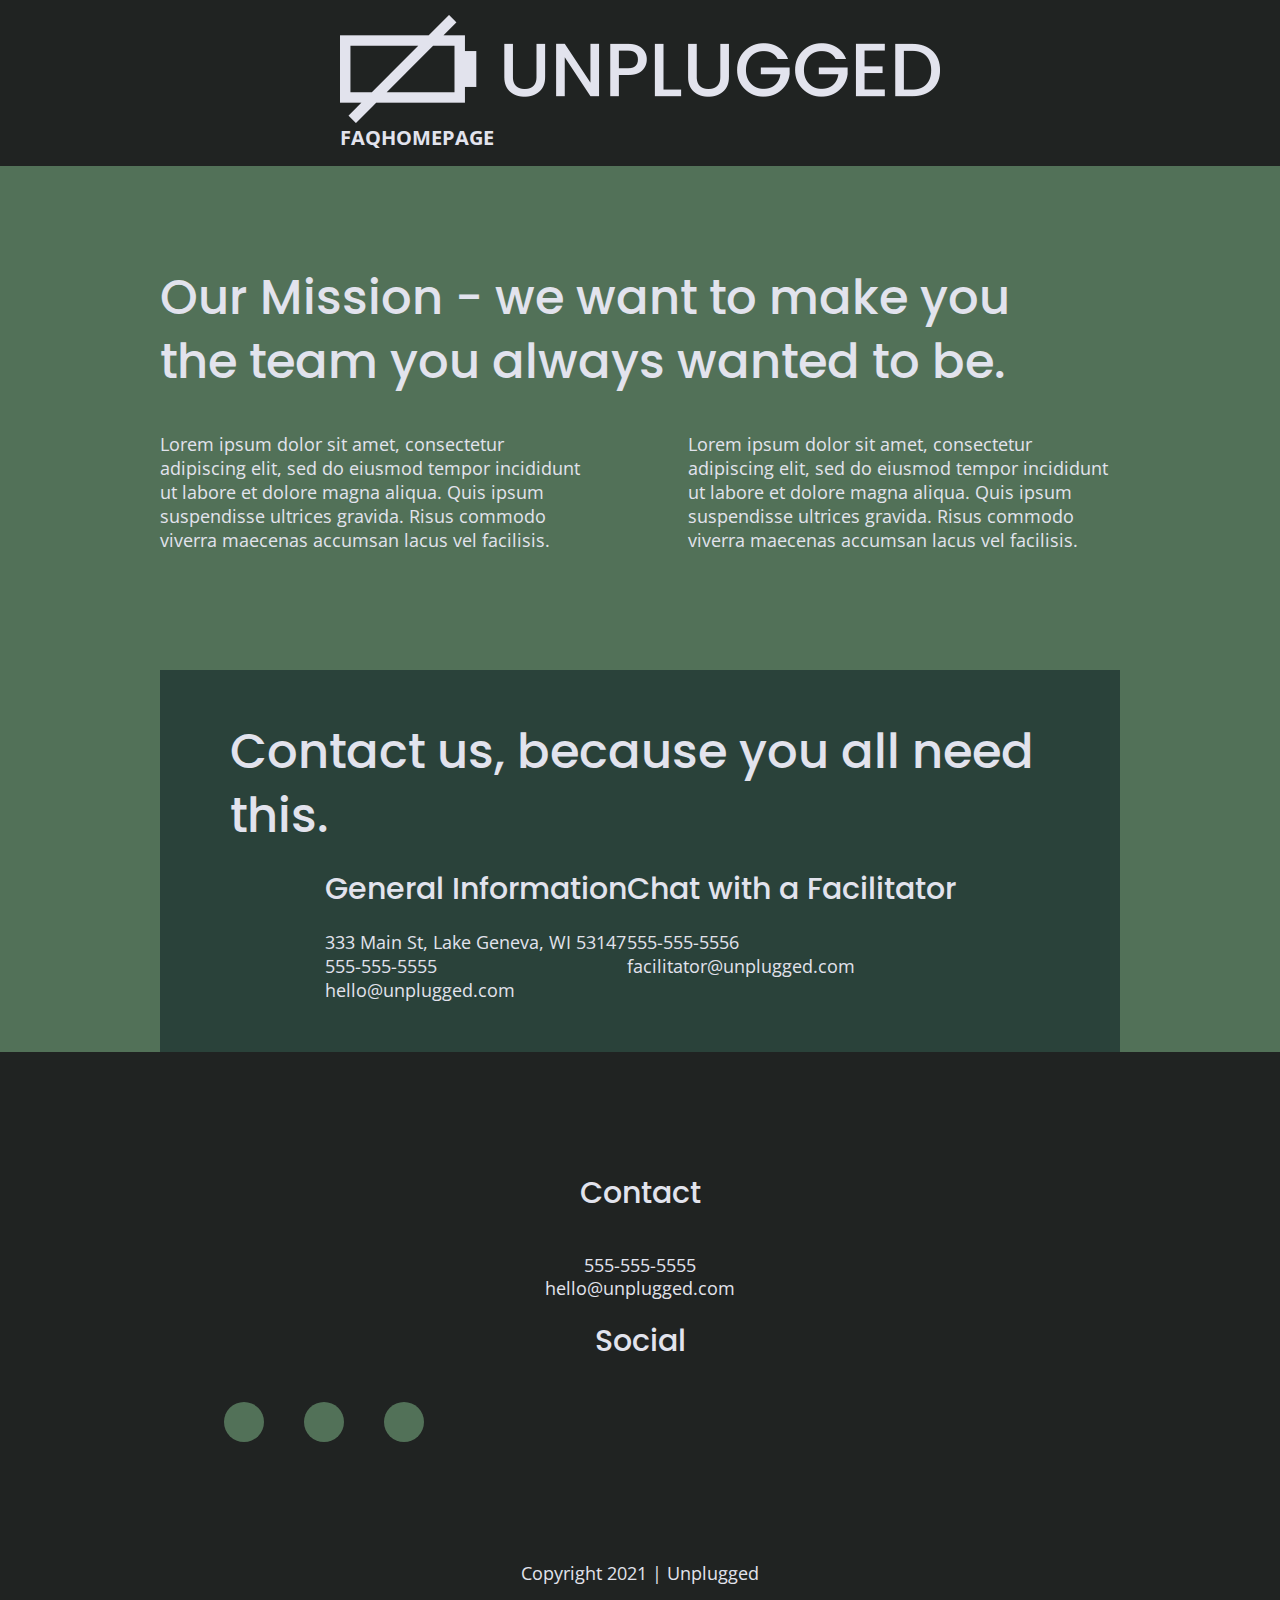
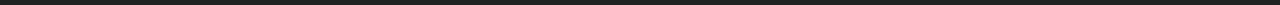
==== commit dbb964d5: "modified index.html" ====
--- a/about/index.html
+++ b/about/index.html
@@ -11,7 +11,10 @@
   <link rel="manifest" href="../site.webmanifest">
   <link rel="apple-touch-icon" href="../icon.png">
   <!-- Place favicon.ico in the root directory -->
+  
   <link href="https://fonts.googleapis.com/css?family=Open+Sans:400,700|Poppins:500,700" rel="stylesheet">
+  <link href="https://use.fontawesome.com/releases/v5.5.0/css/all.css" integrity="sha384-B4dIYHKNBt8Bc12p+WXckhzcICo0wtJAoU8YZTY5qE0Id1GSseTk6S+L3BlXeVIU" crossorigin="anonymous" rel="stylesheet">
+ 
   <link rel="stylesheet" href="../css/normalize.css">
   <link rel="stylesheet" href="../css/main.css">
 </head>
@@ -27,7 +30,7 @@
     <nav>
       <ul>
         <li><a href="../faq/index.html" target="_blank">FAQ</a></li>
-        <li><a href="../index.html" >About</a></li>
+        <li><a href="../index.html" >Homepage</a></li>
       </ul>
     </nav> 
   </div>
@@ -54,22 +57,22 @@
 <aside>
   <section class="map">
     <figure>
-      <iframe src="https://www.google.com/maps/embed?pb=!1m18!1m12!1m3!1d2937.0859628808826!2d-88.42648038503114!3d42.59591962816728!2m3!1f0!2f0!3f0!3m2!1i1024!2i768!4f13.1!3m3!1m2!1s0x88058bbef1e33f19%3A0xa9e28adaef1aa0be!2s333%20Main%20St%2C%20Lake%20Geneva%2C%20WI%2053147!5e0!3m2!1sen!2sus!4v1618008562074!5m2!1sen!2sus" width="600" height="450" style="border:0;" allowfullscreen="" loading="lazy"></iframe>
+      <iframe src="https://www.google.com/maps/embed?pb=!1m18!1m12!1m3!1d2937.085962880884!2d-88.42648038503118!3d42.59591962816726!2m3!1f0!2f0!3f0!3m2!1i1024!2i768!4f13.1!3m3!1m2!1s0x88058bbef1e33f19%3A0xa9e28adaef1aa0be!2s333%20Main%20St%2C%20Lake%20Geneva%2C%20WI%2053147!5e0!3m2!1sen!2sus!4v1618186743757!5m2!1sen!2sus" width="600" height="450" style="border:0;" allowfullscreen></iframe>
     </figure>
   </section>
-  <section class="contact-section">
+  <div class="contact-section">
     <div class="content-wrapper">
       <h2>Contact us, because you all need this.</h2>
       <address class="contact-content">
         <div>
-          <h4>General Information</h4>
+         <h4>General Information</h4>
           <p>
-            333 Main St, Lake Geneva, WI 53147<br>
-            555-555-5555<br>
+            333 Main St, Lake Geneva, WI 53147</br>
+            555-555-5555 <br>
             hello@unplugged.com
           </p>
         </div>
-        <div>
+          <div>
           <h4>Chat with a Facilitator</h4>
           <p>
             555-555-5556<br>
@@ -82,7 +85,7 @@
 </main> <!-- main wrapper -->
 
 <footer>
-  
+  <div class="content-wrapper">
   <div class="footer-content">
       <div class="contact">
         <h4>Contact</h4>
@@ -90,21 +93,20 @@
         hello@unplugged.com
       </p>
       </address>
-      
+    </div>
       <div class="social">
         <h4>Social</h4>
         <div class="social-icons">
           <p>
-            <a href="https://www.facebook.com/skillcrush" target="_blank"></a>
+            <a href="https://www.facebook.com/skillcrush" target="_blank"><i class="fab fa-facebook-f"></i></a>
           </p>
           <p>
-            <a href="https://www.twitter.com/skillcrush" target="_blank"></a>
+            <a href="https://www.twitter.com/skillcrush" target="_blank"><i class="fab fa-twitter"></i></a>
           </p>
           <p>
-            <a href="https://www.instagram.com/skillcrush" target="_blank"></a>
-          </p>
-
-        </div>
+            <a href="https://www.instagram.com/skillcrush" target="_blank"><i class="fab fa-instagram"></i></a>
+             </p>
+            </div>
           </div>
         </div>
       </div>
--- a/css/main.css
+++ b/css/main.css
@@ -103,6 +103,8 @@
 ul,
 ol {
   list-style-type: none;
+  margin: 0;
+  padding: 0;
 } 
   
 a {
@@ -114,6 +116,7 @@
   font-family: 'Poppins', sans-serif;
   font-size: 1.875;
   font-weight: 500;
+  margin: 0;
 }
   
 h3,
@@ -148,17 +151,17 @@
 
 /*=============Base Header-footer styles===================================*/
 
-  header,
-  footer {
-    background-color: #202322;
-    display: flex;
-    justify-content: center;
-    align-items: center;
-    flex-flow: row wrap;
+header,
+footer {
+  background-color: #202322;
+  display: flex;
+  justify-content: center;
+  align-items: center;
+  flex-flow: row wrap;
 }
 
 header {
-  padding: 15px 0;
+  padding: 15px 0px;
 }
 
 header .content-wrapper {
@@ -184,15 +187,16 @@
 }
 
 header nav {
-  display: flex;
-  justify-content: space-around;
-  align-items: center;
-  flex-flow: row wrap;
   width: 60%;
   font-size: 1.125em;
   font-weight: 700;
   text-transform: uppercase;
-}
+  display: flex;
+  justify-content: space-around;
+  align-items: center;
+  flex-flow: row wrap;
+}
+
 
 header nav ul {
   display: flex;
@@ -205,8 +209,8 @@
 }
 
 footer {
+  text-align: center;
   flex-direction: column;
-  text-align: center;
 }
 
 footer p {
@@ -229,10 +233,19 @@
 }
 
 footer .social-icons p {
-  display: flex;
-  justify-content: center;
-  align-items: center;
-}
+  background-color: #527158;
+  border-radius: 50%;
+  width: 40px;
+  height: 40px;
+  display: flex;
+  justify-content: center;
+  align-items: center;
+}
+
+footer .social-icons p i {
+  font-size: 1.3125em;
+}
+
 footer .copyright {
   margin: 20px 0;
 }
@@ -317,6 +330,11 @@
   justify-content: center;
   flex-flow: row wrap;
   align-items: center;
+}
+
+.features i {
+  font-size: 3.75em;
+  margin-bottom: 40px;
 }
 
 .features p {
@@ -553,6 +571,7 @@
 .header-divider {
   display: none;
 }
+
 /* Hero Area */
 
 .hero-area {
@@ -595,6 +614,10 @@
 
 .features .features-item-description {
   width: 62%;
+}
+
+.features i {
+  margin-bottom: 30px;
 }
 
 /* Reviews */
@@ -643,6 +666,11 @@
     line-height: 1.285;
 }
 
+footer .social-icons {
+  width: 12.5em;
+  justify-content: space-between;
+}
+
 footer .copyright {
   width: 100%;
 }
@@ -660,6 +688,9 @@
 
 .mission-content p {
   width: 45%;
+}
+.map figure {
+  width: 45.5%;
 }
 
 .contact-section .content-wrapper h2 {
@@ -754,14 +785,15 @@
 }
 
 /* Reviews */
+
+.reviews h2 {
+  padding-bottom: 50px;
+}
+
 .reviews article div {
   width: 42%;
 }
 
-.reviews h2 {
-  padding-bottom: 50px;
-}
-
 footer h4 {
   font-size: 1.875em;
 }
@@ -770,6 +802,10 @@
 /* ==========================================================================
 About Page
 ========================================================================== */
+
+.map figure {
+  padding-bottom: 37.5%;
+}
 
 .mission h2,
 .contact-section .content-wrapper h2 {
@@ -794,6 +830,9 @@
     font-size: 1.125em;
     line-height: 1;
 }
+
+
+
 
 @media print,
   (-webkit-min-device-pixel-ratio: 1.25),
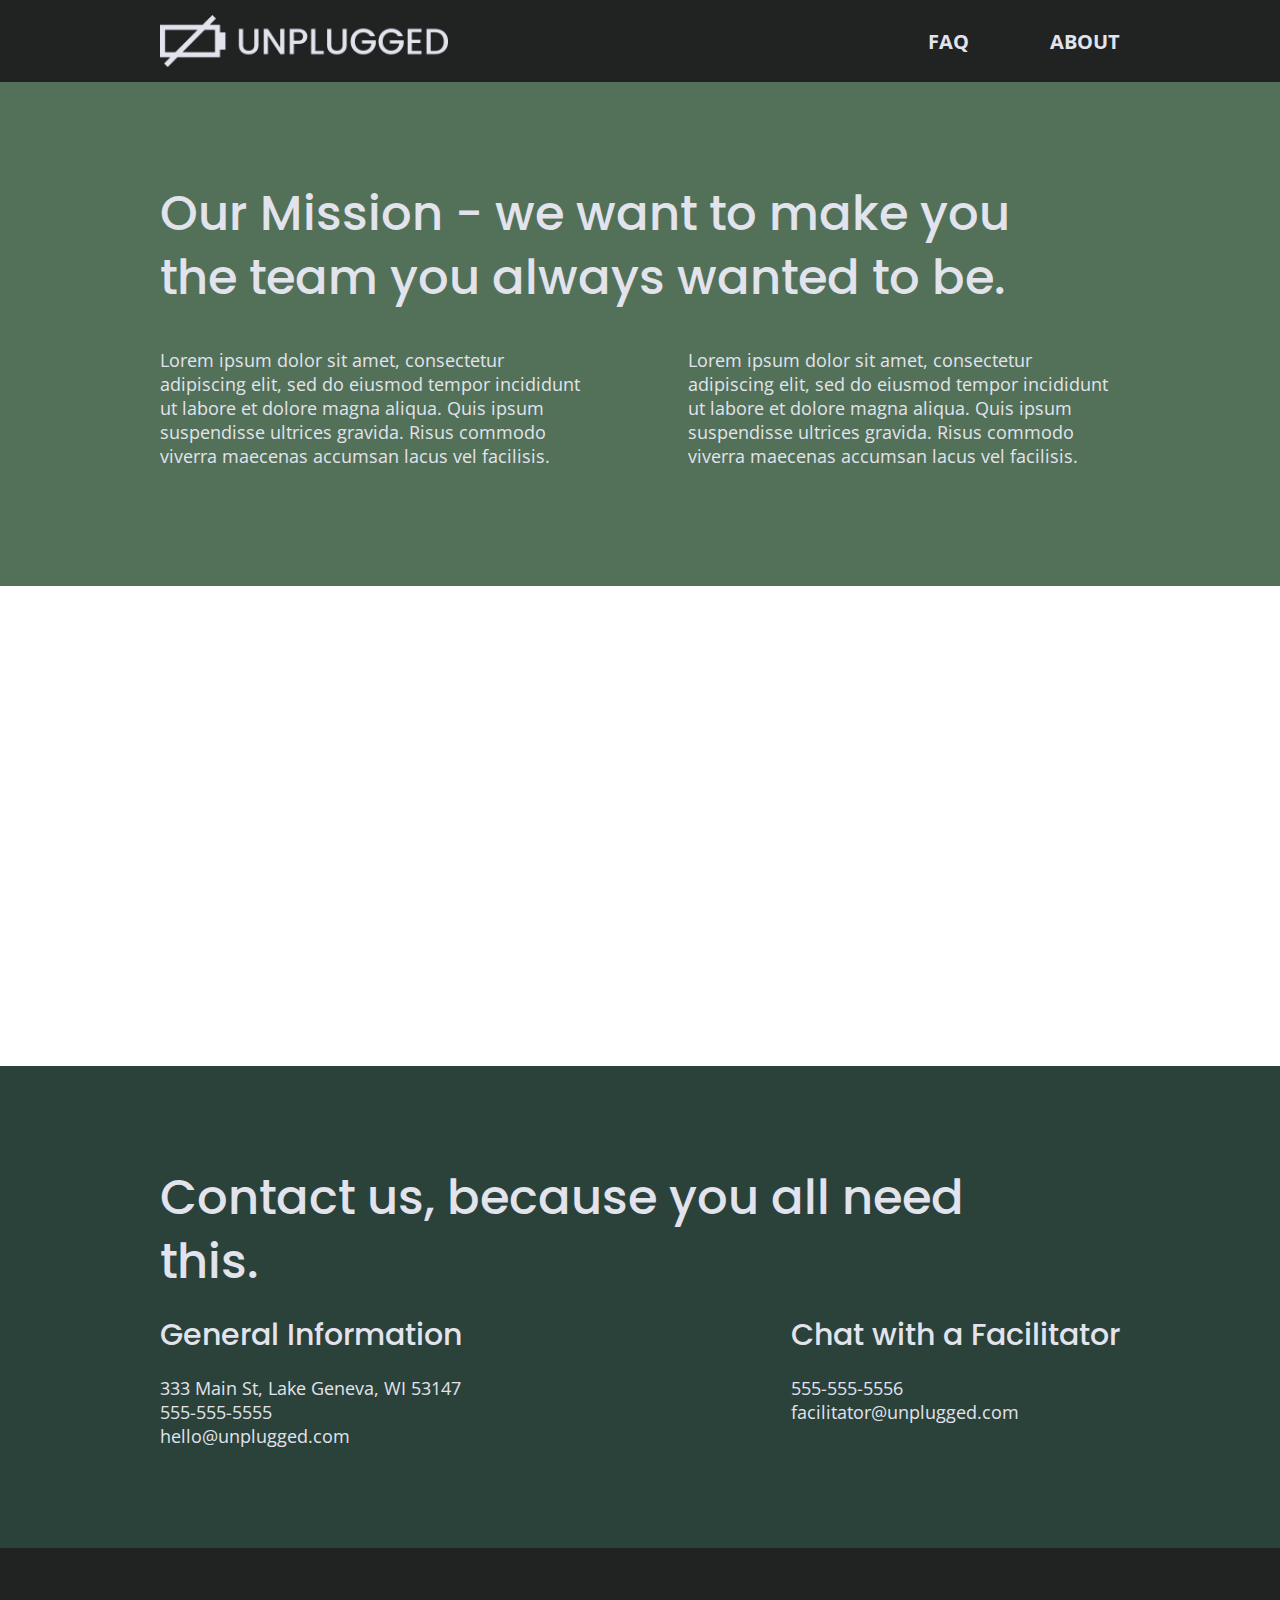
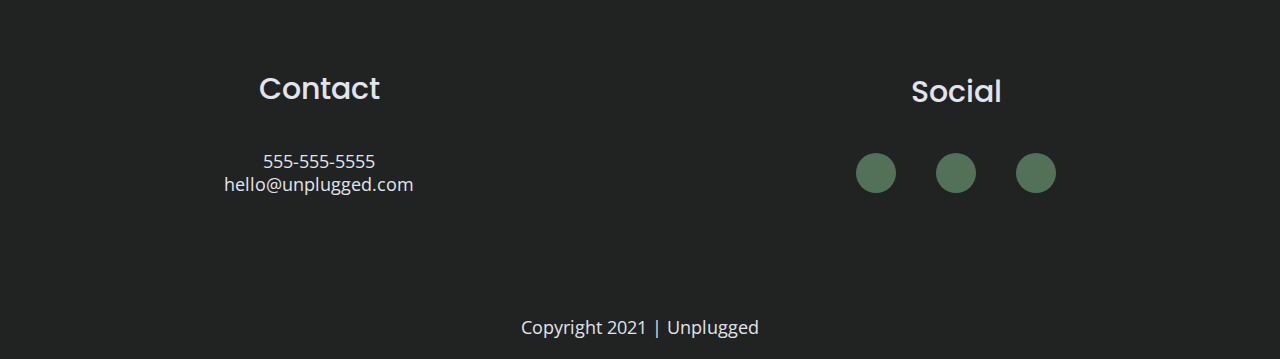
==== commit 7e1ae318: "modified about/index.html" ====
--- a/about/index.html
+++ b/about/index.html
@@ -22,15 +22,17 @@
 <body>
 
 <header>
-  <div class="content wrapper">
+  <div class="content-wrapper">
+    <figure>
     <a href="../index.html">
-      <img src="../Assets/unpluggedlogo.png" atl="unplugged logo"></a>
+      <img src="../Assets/unpluggedlogo.png" atl="unplugged logo">
+    </a>
+    </figure>
     <div class="header-divider"></div>
-    <div>
     <nav>
       <ul>
         <li><a href="../faq/index.html" target="_blank">FAQ</a></li>
-        <li><a href="../index.html" >Homepage</a></li>
+        <li><a href="index.html" >About</a></li>
       </ul>
     </nav> 
   </div>
@@ -54,13 +56,13 @@
     </div> <!-- mission content wrapper ends -->
   </section> 
 
-<aside>
   <section class="map">
     <figure>
       <iframe src="https://www.google.com/maps/embed?pb=!1m18!1m12!1m3!1d2937.085962880884!2d-88.42648038503118!3d42.59591962816726!2m3!1f0!2f0!3f0!3m2!1i1024!2i768!4f13.1!3m3!1m2!1s0x88058bbef1e33f19%3A0xa9e28adaef1aa0be!2s333%20Main%20St%2C%20Lake%20Geneva%2C%20WI%2053147!5e0!3m2!1sen!2sus!4v1618186743757!5m2!1sen!2sus" width="600" height="450" style="border:0;" allowfullscreen></iframe>
     </figure>
-  </section>
-  <div class="contact-section">
+    </section>
+
+  <section class="contact-section">
     <div class="content-wrapper">
       <h2>Contact us, because you all need this.</h2>
       <address class="contact-content">
--- a/css/main.css
+++ b/css/main.css
@@ -238,7 +238,7 @@
   width: 40px;
   height: 40px;
   display: flex;
-  justify-content: center;
+  justify-content: center ;
   align-items: center;
 }
 
@@ -647,7 +647,7 @@
   margin: 100px 0;
 }
 
-.footer .footer-content {
+footer .footer-content {
   display: flex;
   justify-content: space-between;
   align-items: center;
